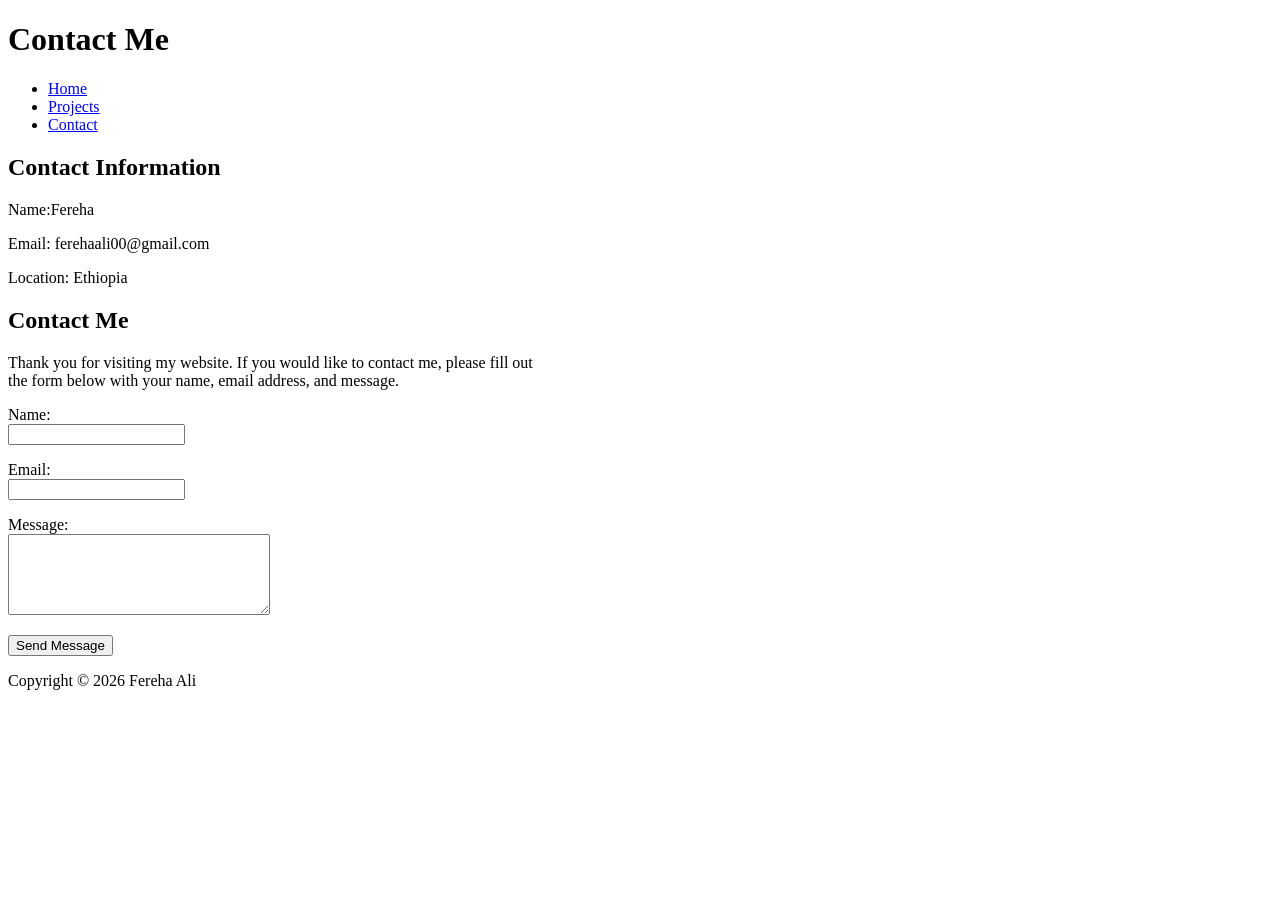
==== contact.html @ ad96f4c1 "Create contact.html" ====
<!DOCTYPE html>
<html lang="en">
<head>
    <meta charset="utf-8">
    <meta name="viewport" content="width=device-width, initial-scale=1">
    <title>Contact My Personal Site</title>
    <link rel="stylesheet" href="contact.css">
</head>
<body>
    <header>
        <h1>Contact Me</h1>
        
        <nav>
            <ul>
                <li><a href="index.html">Home</a></li>
                <li><a href="projects.html">Projects</a></li>
                <li><a href="contact.html">Contact</a></li>
            </ul>
       </header>

    <main>
        <section>
            <h2>Contact Information</h2>
                <P>Name:Fereha</P>
                <p>Email: ferehaali00@gmail.com</p>
                <p>Location: Ethiopia</p>
            
        </section>
<section>
    <h2>Contact Me</h2>

    <p>
        Thank you for visiting my website. If you would like to contact me,
        please fill out <br> the form below with your name, email address, and message.
    </p>

    <form >
        <p>
            <label for="name">Name:</label><br>
            <input id="name" name="name" type="text">
        </p>

        <p>
            <label for="email">Email:</label><br>
            <input id="email" name="email" type="email">
        </p>

        <p>
            <label for="message">Message:</label><br>
            <textarea id="message" name="message" rows="5" cols="30"></textarea>
        </p>

        <p>
            <button type="submit">Send Message</button>
        </p>
    </form>
</section>


    </main>

    <footer>
        <p>Copyright © 2026 Fereha Ali</p>
    </footer>
</body>
</html>
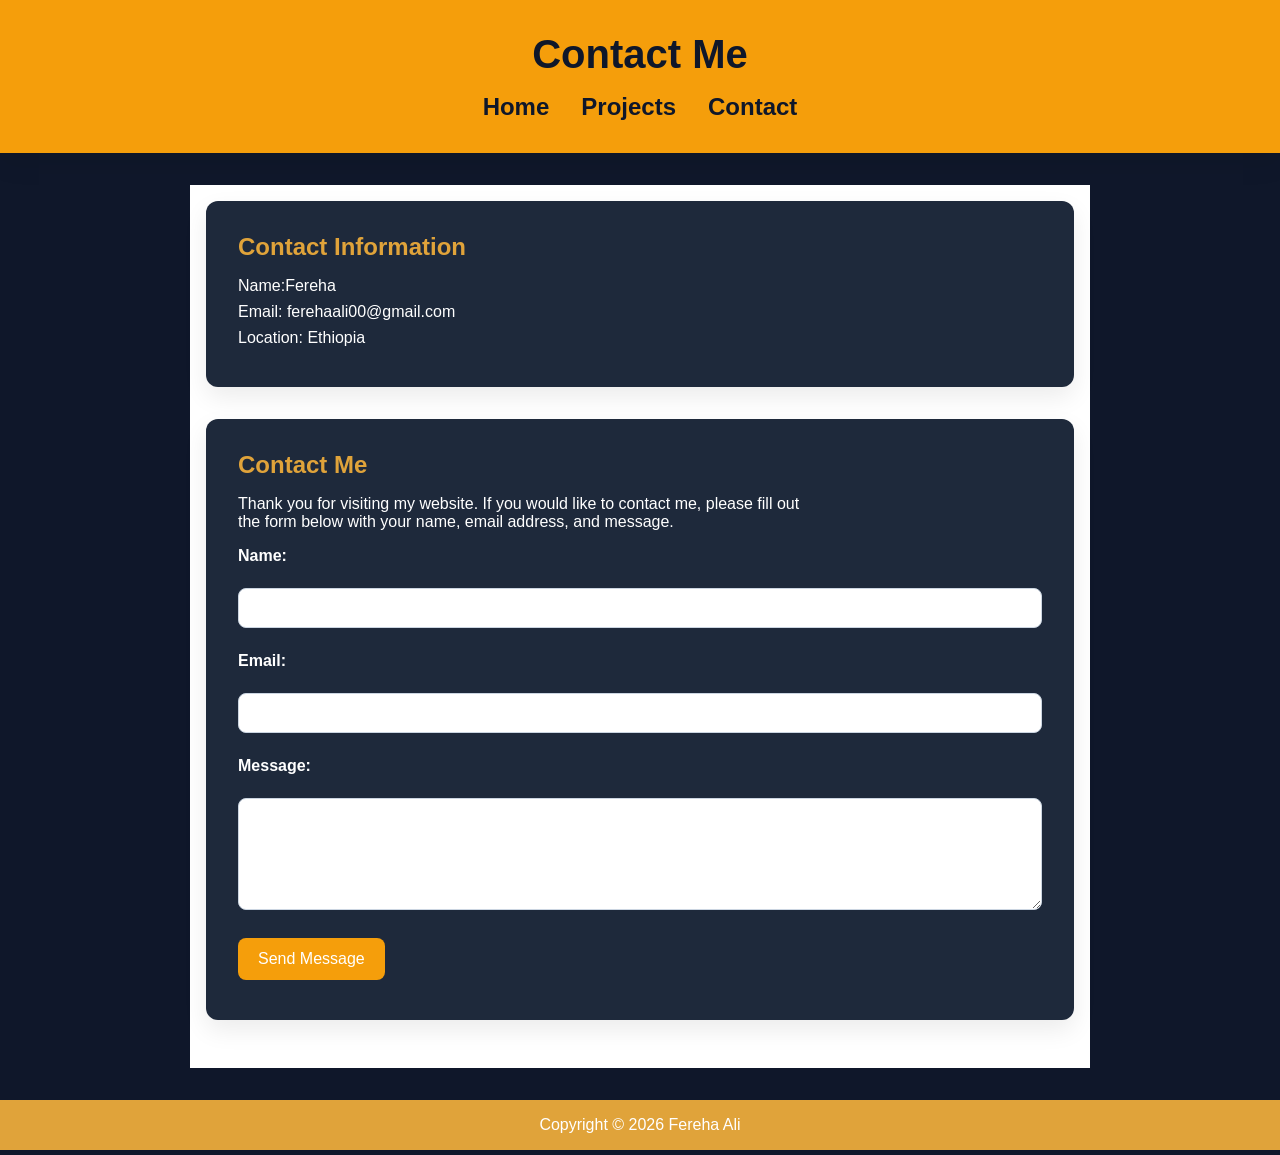
==== commit 7e659c20: "contact.html" ====
--- a/contact.html
+++ b/contact.html
@@ -4,7 +4,7 @@
     <meta charset="utf-8">
     <meta name="viewport" content="width=device-width, initial-scale=1">
     <title>Contact My Personal Site</title>
-    <link rel="stylesheet" href="contact.css">
+    <link rel="stylesheet" href="css/contact.css">
 </head>
 <body>
     <header>
--- a/css/contact.css
+++ b/css/contact.css
@@ -0,0 +1,196 @@
+:root {
+  --color-primary: #e0a33a;
+  --color-secondary: #06b6d4;
+  --color-background: #0f172a;
+  --color-surface: #1e293b;
+  --color-text: white;
+  --space-sm: 0.5rem;
+  --space-md: 1rem;
+  --space-lg: 2rem;
+  --border-radius: 12px;
+  --shadow: 0 10px 25px rgba(0, 0, 0, 0.08);
+}
+* {
+  margin: 0;
+  padding: 0;
+  box-sizing: border-box;
+}
+body {
+  background-color: var(--color-background);
+  color: var(--color-text);
+  font-family: Arial, sans-serif;
+}
+header {
+  background: #f59e0b;
+  color: #0f172a;
+  text-align: center;
+  padding: var(--space-lg);
+  box-shadow: var(--shadow);
+}
+
+h1 {
+  font-size: 2.5rem;
+}
+nav ul {
+  list-style: none;
+  display: flex;
+  justify-content: center;
+  gap: var(--space-lg);
+  margin-top: var(--space-md);
+  font-size: 1.5rem;
+  font-weight: bold;
+}
+nav a {
+  color: #0f172a;
+  text-decoration: none;
+}
+main {
+  max-width: 900px;
+  margin: var(--space-lg) auto;
+  padding: var(--space-md);
+  background: white;
+}
+section {
+  background: var(--color-surface);
+  padding: var(--space-lg);
+  margin-bottom: var(--space-lg);
+  border-radius: var(--border-radius);
+  box-shadow: var(--shadow);
+}
+h2 {
+  color: var(--color-primary);
+  margin-bottom: var(--space-md);
+}
+section p {
+  margin-bottom: var(--space-sm);
+}
+form {
+  margin-top: var(--space-md);
+}
+label {
+  font-weight: bold;
+  display: block;
+  margin-bottom: 5px;
+}
+input,
+textarea {
+  width: 100%;
+  padding: 10px;
+  margin-bottom: var(--space-md);
+  border: 1px solid #cbd5e1;
+  border-radius: 8px;
+  font-size: 1rem;
+  transition: 0.3s;
+}
+input:focus,
+textarea:focus {
+  border-color: var(--color-primary);
+  outline: none;
+  box-shadow: 0 0 5px rgba(79, 70, 229, 0.3);
+}
+button {
+  background: #f59e0b;
+  color: white;
+  border: none;
+  padding: 12px 20px;
+  border-radius: 8px;
+  font-size: 1rem;
+  cursor: pointer;
+  transition: 0.3s ease;
+}
+
+button:hover {
+  transform: translateY(-2px);
+  opacity: 0.9;
+}
+footer {
+  text-align: center;
+  padding: var(--space-md);
+  background: var(--color-primary);
+  color: white;
+  margin-top: var(--space-lg);
+}
+/* Large Tablets */
+@media (max-width: 992px) {
+  main {
+    width: 95%;
+    padding: var(--space-md);
+  }
+  h1 {
+    font-size: 2.2rem;
+  }
+  nav ul {
+    gap: var(--space-md);
+    font-size: 1.3rem;
+  }
+}
+/* Tablets */
+@media (max-width: 768px) {
+  header {
+    padding: var(--space-md);
+  }
+  h1 {
+    font-size: 2rem;
+  }
+  nav ul {
+    flex-wrap: wrap;
+    gap: 1rem;
+    font-size: 1.1rem;
+  }
+  main {
+    width: 95%;
+    margin: var(--space-md) auto;
+    padding: var(--space-md);
+  }
+  section {
+    padding: var(--space-md);
+  }
+  h2 {
+    font-size: 1.5rem;
+  }
+  button {
+    width: 100%;
+  }
+}
+/* Mobile Phones  */
+@media (max-width: 480px) {
+  header {
+    padding: 1rem;
+  }
+  h1 {
+    font-size: 1.7rem;
+  }
+  nav ul {
+    flex-direction: row;
+    align-items: center;
+    gap: 0.8rem;
+    font-size: 1rem;
+  }
+  main {
+    width: 100%;
+    margin: 0;
+    padding: 1rem;
+  }
+  section {
+    padding: 1rem;
+  }
+  h2 {
+    font-size: 1.3rem;
+  }
+  p,
+  label,
+  input,
+  textarea,
+  button {
+    font-size: 1rem;
+  }
+  input,
+  textarea,
+  button {
+    width: 100%;
+  }
+  footer {
+    padding: 1rem;
+    font-size: 0.9rem;
+  }
+}
